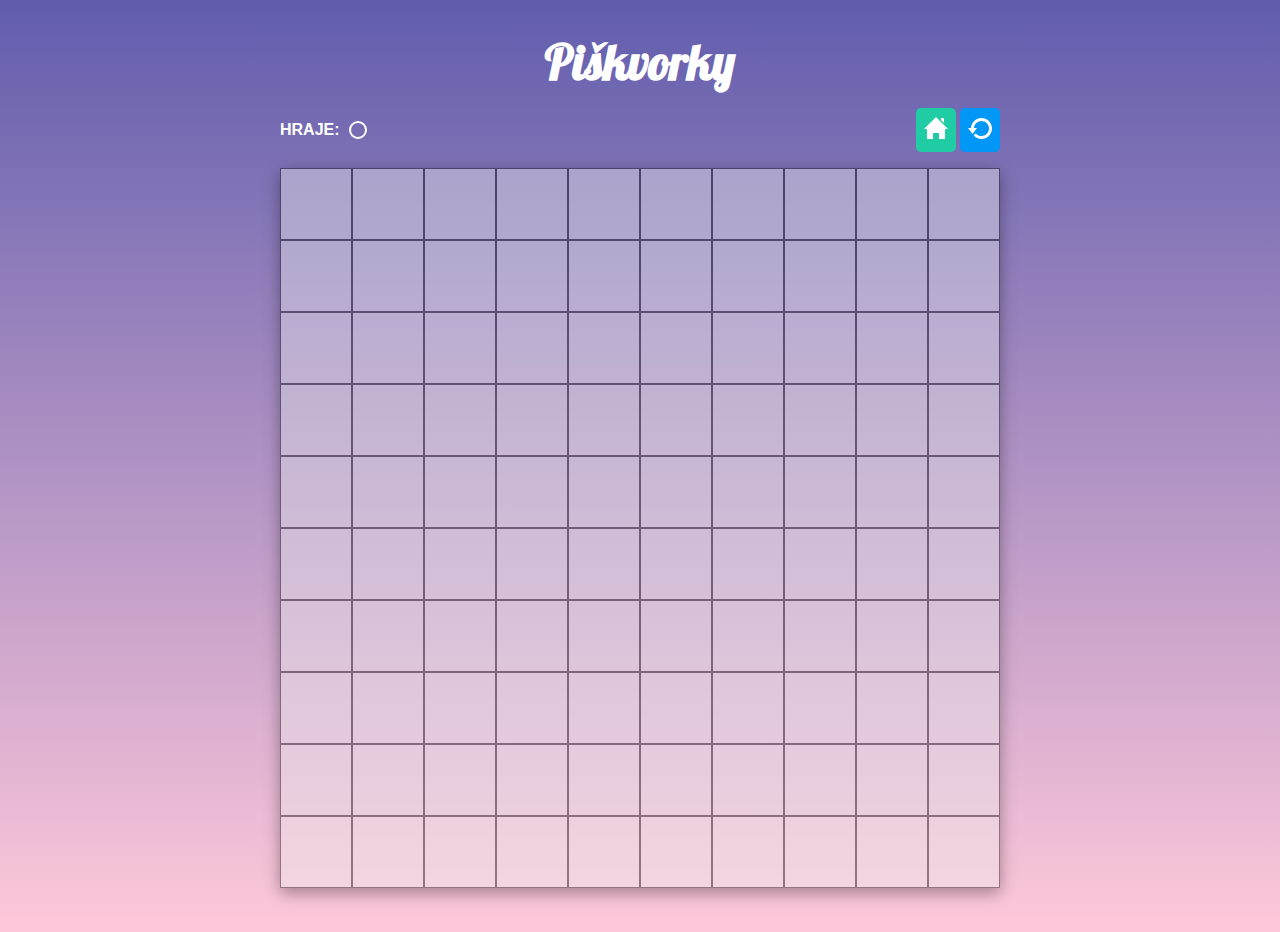
==== hra.html @ 9f44edd9 "final" ====
<!DOCTYPE html>
<html lang="en">
  <head>
    <meta charset="UTF-8" />
    <meta name="viewport" content="width=device-width, initial-scale=1.0" />
    <title>Hra</title>
    <link rel="stylesheet" href="style.css" />

    <!-- Přidání Lobster google fonts-->
    <link rel="preconnect" href="https://fonts.googleapis.com" />
    <link rel="preconnect" href="https://fonts.gstatic.com" crossorigin />
    <link
      href="https://fonts.googleapis.com/css2?family=Lobster&display=swap"
      rel="stylesheet"
    />
  </head>
  <body>
    <main class="game-card">
      <h1 class="title title--margin">Piškvorky</h1>

      <nav class="game-card__nav container container--space-between">
        <div class="game-card__status">
          <p class="game-card__title">Hraje:</p>
          <svg class="game-card__player" height="20" width="20">
            <circle
              cx="10"
              cy="10"
              r="8"
              stroke="white"
              stroke-width="2"
              fill-opacity="0"
            />
          </svg>
        </div>
        <div class="game-card__buttons">
          <a class="game-card__button button--green" href="index.html"
            ><img src="images/home.svg" alt="Icon home"
          /></a>
          <a class="game-card__button button--blue" href="hra.html"
            ><img src="images/restart.svg" alt="Icon restart game"
          /></a>
        </div>
      </nav>

      <section class="game-card__field">
        <div class="container">
          <button class="game-card__box"></button>
          <button class="game-card__box"></button>
          <button class="game-card__box"></button>
          <button class="game-card__box"></button>
          <button class="game-card__box"></button>
          <button class="game-card__box"></button>
          <button class="game-card__box"></button>
          <button class="game-card__box"></button>
          <button class="game-card__box"></button>
          <button class="game-card__box"></button>
        </div>

        <div class="container">
          <button class="game-card__box"></button>
          <button class="game-card__box"></button>
          <button class="game-card__box"></button>
          <button class="game-card__box"></button>
          <button class="game-card__box"></button>
          <button class="game-card__box"></button>
          <button class="game-card__box"></button>
          <button class="game-card__box"></button>
          <button class="game-card__box"></button>
          <button class="game-card__box"></button>
        </div>

        <div class="container">
          <button class="game-card__box"></button>
          <button class="game-card__box"></button>
          <button class="game-card__box"></button>
          <button class="game-card__box"></button>
          <button class="game-card__box"></button>
          <button class="game-card__box"></button>
          <button class="game-card__box"></button>
          <button class="game-card__box"></button>
          <button class="game-card__box"></button>
          <button class="game-card__box"></button>
        </div>

        <div class="container">
          <button class="game-card__box"></button>
          <button class="game-card__box"></button>
          <button class="game-card__box"></button>
          <button class="game-card__box"></button>
          <button class="game-card__box"></button>
          <button class="game-card__box"></button>
          <button class="game-card__box"></button>
          <button class="game-card__box"></button>
          <button class="game-card__box"></button>
          <button class="game-card__box"></button>
        </div>

        <div class="container">
          <button class="game-card__box"></button>
          <button class="game-card__box"></button>
          <button class="game-card__box"></button>
          <button class="game-card__box"></button>
          <button class="game-card__box"></button>
          <button class="game-card__box"></button>
          <button class="game-card__box"></button>
          <button class="game-card__box"></button>
          <button class="game-card__box"></button>
          <button class="game-card__box"></button>
        </div>

        <div class="container">
          <button class="game-card__box"></button>
          <button class="game-card__box"></button>
          <button class="game-card__box"></button>
          <button class="game-card__box"></button>
          <button class="game-card__box"></button>
          <button class="game-card__box"></button>
          <button class="game-card__box"></button>
          <button class="game-card__box"></button>
          <button class="game-card__box"></button>
          <button class="game-card__box"></button>
        </div>

        <div class="container">
          <button class="game-card__box"></button>
          <button class="game-card__box"></button>
          <button class="game-card__box"></button>
          <button class="game-card__box"></button>
          <button class="game-card__box"></button>
          <button class="game-card__box"></button>
          <button class="game-card__box"></button>
          <button class="game-card__box"></button>
          <button class="game-card__box"></button>
          <button class="game-card__box"></button>
        </div>

        <div class="container">
          <button class="game-card__box"></button>
          <button class="game-card__box"></button>
          <button class="game-card__box"></button>
          <button class="game-card__box"></button>
          <button class="game-card__box"></button>
          <button class="game-card__box"></button>
          <button class="game-card__box"></button>
          <button class="game-card__box"></button>
          <button class="game-card__box"></button>
          <button class="game-card__box"></button>
        </div>

        <div class="container">
          <button class="game-card__box"></button>
          <button class="game-card__box"></button>
          <button class="game-card__box"></button>
          <button class="game-card__box"></button>
          <button class="game-card__box"></button>
          <button class="game-card__box"></button>
          <button class="game-card__box"></button>
          <button class="game-card__box"></button>
          <button class="game-card__box"></button>
          <button class="game-card__box"></button>
        </div>

        <div class="container">
          <button class="game-card__box"></button>
          <button class="game-card__box"></button>
          <button class="game-card__box"></button>
          <button class="game-card__box"></button>
          <button class="game-card__box"></button>
          <button class="game-card__box"></button>
          <button class="game-card__box"></button>
          <button class="game-card__box"></button>
          <button class="game-card__box"></button>
          <button class="game-card__box"></button>
        </div>
      </section>
    </main>
  </body>
</html>
---- style.css ----
/* Základní styly */
html {
  box-sizing: border-box;
}

*,
*:before,
*:after {
  box-sizing: inherit;
}

/* 
STYLY
-------------------------------------------------
Nadpis Piškvorky je fontem Lobster
Gradient z fialové  #615dad do růžové  #ffc8da;
Barva textu  #ffffff.
Podkladová tmavě modrá  #283e50.
Tlačítko PRAVIDLA  #1fcca4. A po najetí myši  #1cbb96.
Tlačítko ZAČÍT HRÁT  #0197f6. Po najetí  #0090e9
--------------------------------------------------
*/

body {
  margin: 0;
  font-family: Arial, sans-serif;
  background-image: linear-gradient(to bottom, #615dad, #ffc8da);
  background-repeat: no-repeat;
  height: 100vh;
}

/*-----------------Společné styly----------------*/
main {
  margin: 0 auto;
  color: #ffffff;
  text-align: center;
  margin-top: 2rem;
}

.title {
  font-family: 'Lobster';
  font-size: 3rem;
  margin: 0;
}

.title--margin {
  margin-bottom: 1rem;
}

/*------CONTAINER FLEXBOX-----*/
.container {
  display: flex;
}

.container--column {
  flex-direction: column;
  gap: 1rem;
}

.container--space-between {
  justify-content: space-between;
  align-items: center;
}

/*------BUTTON ------*/
.button--green {
  background-color: #1fcca4;
}

.button--blue {
  background-color: #0197f6;
}

/*----- BUTTON HOVER-------*/
.button--green:hover {
  background-color: #1cbb96;
}

.button--blue:hover {
  background-color: #0090e9;
}

/*--------------------- MAIN CARD------------------ */
.main-card {
  max-width: 70%;
  line-height: 1.4;
  background-color: #283e50;
}

@media (min-width: 540px) {
  .main-card {
    width: 390px;
  }
}

/*-------MAIN CARD Picture--------*/

.main-card__picture img {
  width: 100%;
}

/*------Společný border, aby se nepřekrývali------- */
.main-card,
.main-card__picture img {
  border-radius: 6px 6px 0 0;
}

/*------ MAIN CARD Description-------*/
.main-card__info {
  padding: 0 1.5rem;
}

/*------ MAIN CARD Button------*/

.main-card__button {
  display: block;
  color: #ffffff;
  text-decoration: none;
  margin-top: 0.1rem;
  padding: 1rem 0;
}


/*----------------------GAME CARD -----------------------------*/
.game-card {
  max-width: 80vmin;
}

/*------GAME CARD NAV----*/
.game-card__nav {
  margin-bottom: 1rem;
}

.game-card__player {
  text-transform: uppercase;
  font-weight: bold;
  position: relative;
}

/*----- GAME CARD status-----*/
.game-card__status {
  display: flex;
  align-items: center;
  gap: 0.5rem;
}

.game-card__title {
  text-transform: uppercase;
  font-weight: bold;
  margin: 0;
}

/* .game-card__player::after {
  content: "";
  position: absolute;
  left: 4rem;
  width: 1em;
  height: 1em;
  border: 2px solid #ffffff;
  border-radius: 50%;
} */

/*------GAME CARD ICONS ------*/
.game-card__button {
  display: inline-block;
  padding: 0.5rem;
  border-radius: 5px;
}

/*----- GAME CARD BOX  -----*/
.game-card__field {
  box-shadow: rgba(0, 0, 0, 0.35) 0px 5px 15px;
}

.game-card__box {
  border: 1.5px solid #000000;
  opacity: 0.4;
  padding: 0;
  width: calc(80vmin / 10);
  height: calc(80vmin / 10)
}

.game-card__box:hover,
.game-card__box:focus {
  cursor: pointer;
  opacity: 0.6;
}
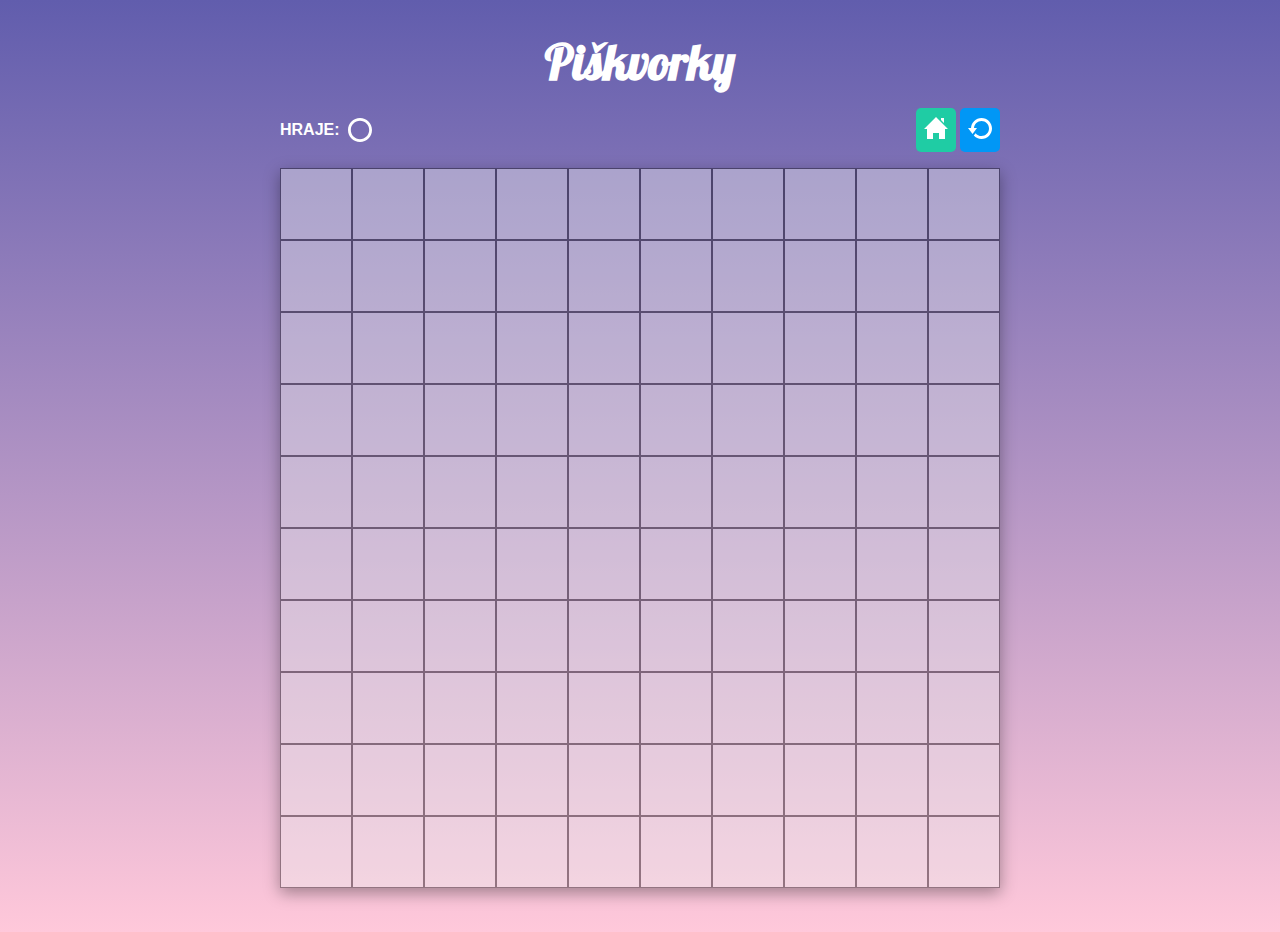
==== commit f614ae64: "add circle" ====
--- a/hra.html
+++ b/hra.html
@@ -21,16 +21,11 @@
       <nav class="game-card__nav container container--space-between">
         <div class="game-card__status">
           <p class="game-card__title">Hraje:</p>
-          <svg class="game-card__player" height="20" width="20">
-            <circle
-              cx="10"
-              cy="10"
-              r="8"
-              stroke="white"
-              stroke-width="2"
-              fill-opacity="0"
-            />
-          </svg>
+          <img
+            class="game-card__circle"
+            src="images/circle.svg"
+            alt="circle status"
+          />
         </div>
         <div class="game-card__buttons">
           <a class="game-card__button button--green" href="index.html"
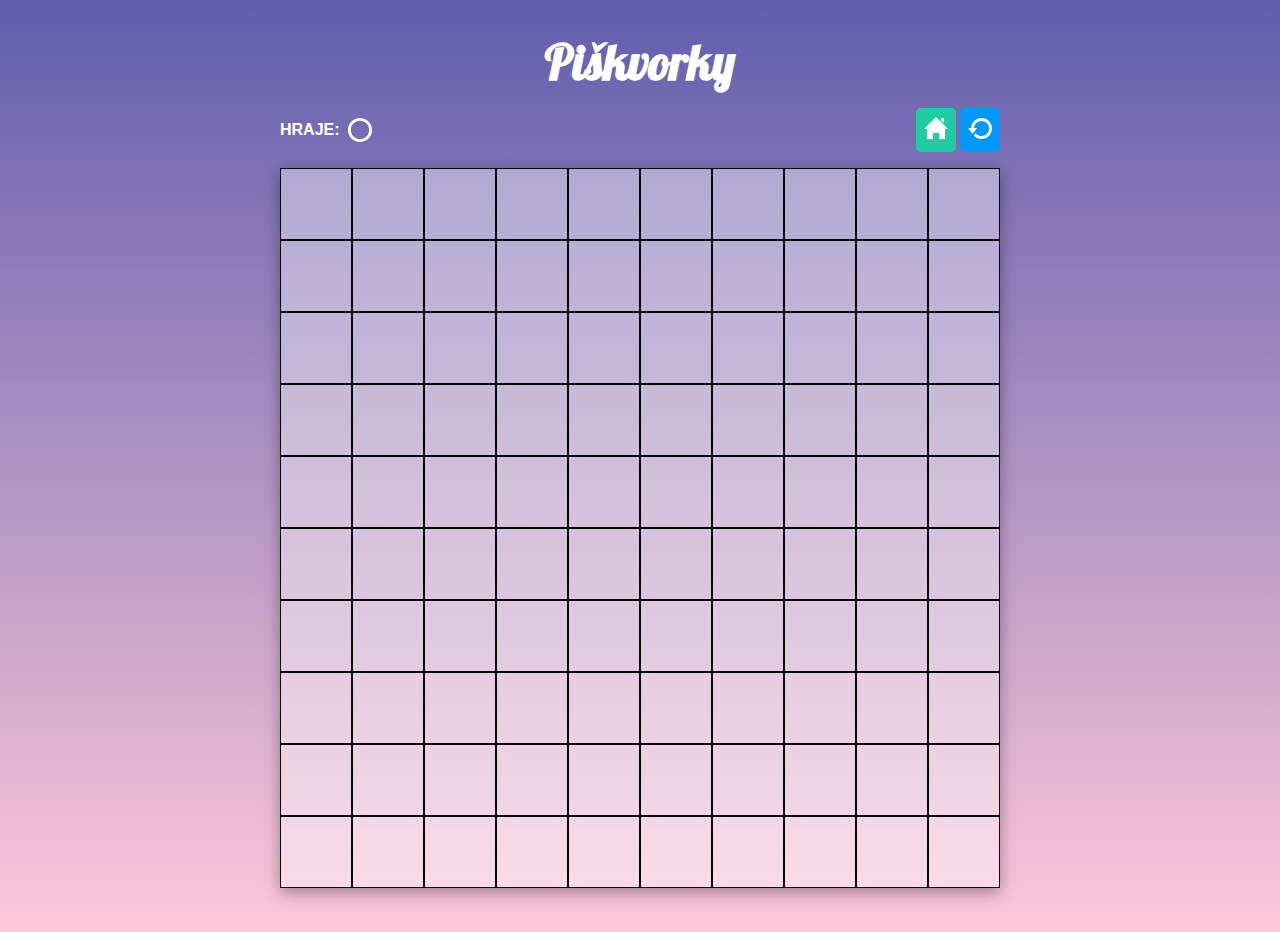
==== commit b99b2845: "add style,js,listener" ====
--- a/hra.html
+++ b/hra.html
@@ -1,10 +1,12 @@
 <!DOCTYPE html>
-<html lang="en">
+<html lang="cs">
   <head>
     <meta charset="UTF-8" />
     <meta name="viewport" content="width=device-width, initial-scale=1.0" />
     <title>Hra</title>
     <link rel="stylesheet" href="style.css" />
+    <!--Přidání JS do HTML-->
+    <script type="module" src="script.js"></script>
 
     <!-- Přidání Lobster google fonts-->
     <link rel="preconnect" href="https://fonts.googleapis.com" />
@@ -22,9 +24,9 @@
         <div class="game-card__status">
           <p class="game-card__title">Hraje:</p>
           <img
-            class="game-card__circle"
+            class="game-card__player"
             src="images/circle.svg"
-            alt="circle status"
+            alt="Who is play?"
           />
         </div>
         <div class="game-card__buttons">
--- a/style.css
+++ b/style.css
@@ -26,7 +26,7 @@
   font-family: Arial, sans-serif;
   background-image: linear-gradient(to bottom, #615dad, #ffc8da);
   background-repeat: no-repeat;
-  height: 100vh;
+  min-height: 100vh;
 }
 
 /*-----------------Společné styly----------------*/
@@ -132,9 +132,7 @@
 }
 
 .game-card__player {
-  text-transform: uppercase;
-  font-weight: bold;
-  position: relative;
+  filter: brightness(0) invert(1);
 }
 
 /*----- GAME CARD status-----*/
@@ -150,15 +148,6 @@
   margin: 0;
 }
 
-/* .game-card__player::after {
-  content: "";
-  position: absolute;
-  left: 4rem;
-  width: 1em;
-  height: 1em;
-  border: 2px solid #ffffff;
-  border-radius: 50%;
-} */
 
 /*------GAME CARD ICONS ------*/
 .game-card__button {
@@ -173,8 +162,8 @@
 }
 
 .game-card__box {
-  border: 1.5px solid #000000;
-  opacity: 0.4;
+  border: 1px solid #000000;
+  background: rgba(255, 255, 255, 0.4);
   padding: 0;
   width: calc(80vmin / 10);
   height: calc(80vmin / 10)
@@ -185,3 +174,26 @@
   cursor: pointer;
   opacity: 0.6;
 }
+
+/*---------Přidání circle a cross---------*/
+.game-card__box--circle {
+  background-image: url("images/circle.svg");
+}
+
+.game-card__box--cross {
+  background-image: url("images/cross.svg");
+}
+
+.game-card__box--circle,
+.game-card__box--cross {
+  background-repeat: no-repeat;
+  background-size: 6vmin;
+  background-position: center;
+}
+
+.game-card__box--circle:hover,
+.game-card__box--circle:focus,
+.game-card__box--cross:hover,
+.game-card__box--cross:focus {
+  opacity: 1;
+}
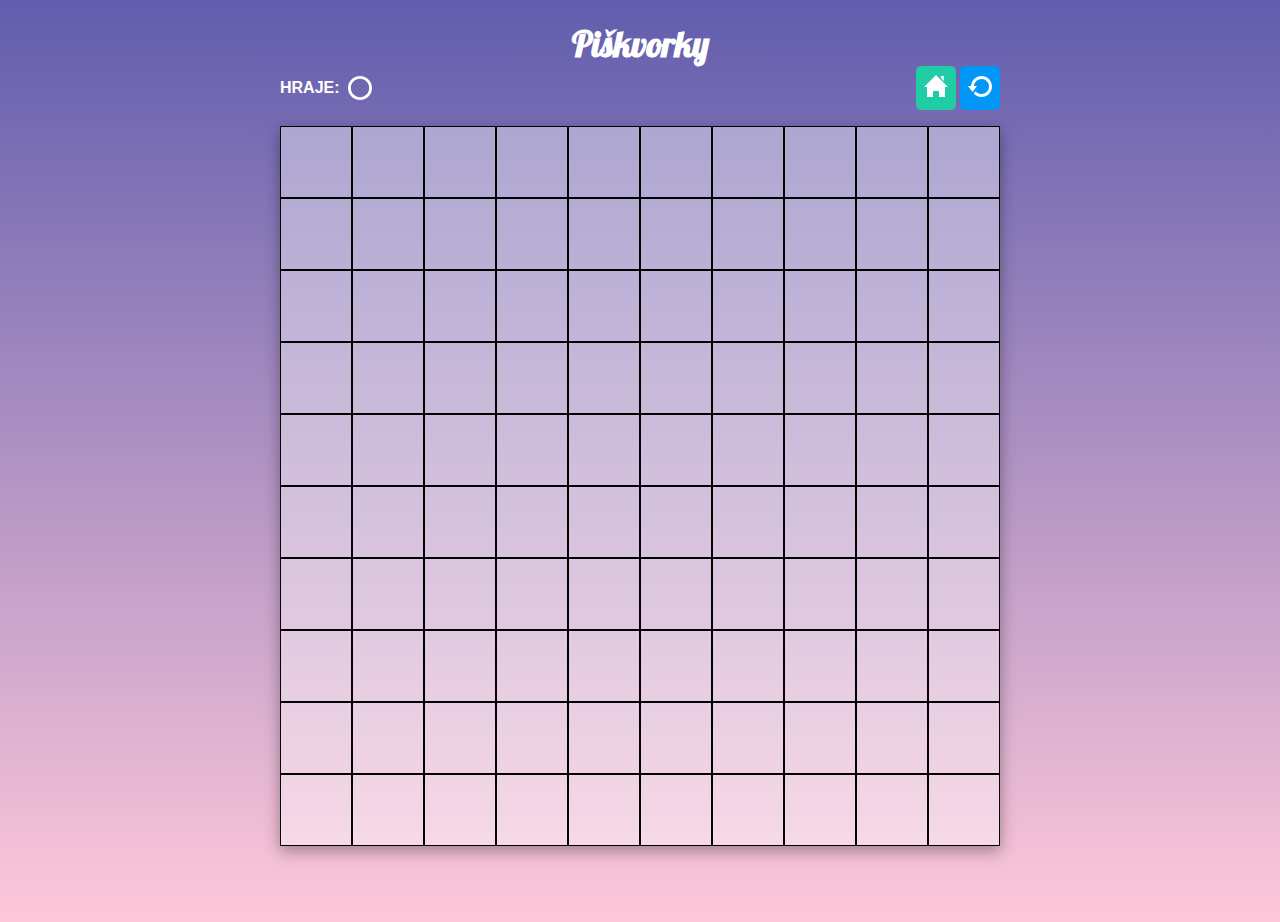
==== commit 173b2b10: "remove class" ====
--- a/hra.html
+++ b/hra.html
@@ -18,7 +18,7 @@
   </head>
   <body>
     <main class="game-card">
-      <h1 class="title title--margin">Piškvorky</h1>
+      <h1 class="title">Piškvorky</h1>
 
       <nav class="game-card__nav container container--space-between">
         <div class="game-card__status">
@@ -26,14 +26,17 @@
           <img
             class="game-card__player"
             src="images/circle.svg"
-            alt="Who is play?"
+            alt="Current player"
           />
         </div>
         <div class="game-card__buttons">
           <a class="game-card__button button--green" href="index.html"
             ><img src="images/home.svg" alt="Icon home"
           /></a>
-          <a class="game-card__button button--blue" href="hra.html"
+          <a
+            id="button-blue"
+            class="game-card__button button--blue"
+            href="hra.html"
             ><img src="images/restart.svg" alt="Icon restart game"
           /></a>
         </div>
--- a/style.css
+++ b/style.css
@@ -34,17 +34,13 @@
   margin: 0 auto;
   color: #ffffff;
   text-align: center;
-  margin-top: 2rem;
+  margin-top: 1.4rem;
 }
 
 .title {
   font-family: 'Lobster';
-  font-size: 3rem;
+  font-size: 2.2rem;
   margin: 0;
-}
-
-.title--margin {
-  margin-bottom: 1rem;
 }
 
 /*------CONTAINER FLEXBOX-----*/
@@ -176,6 +172,28 @@
 }
 
 /*---------Přidání circle a cross---------*/
+@keyframes animatedBackground {
+  0% {
+    background-size: 0%;
+  }
+
+  25% {
+    background-size: 25%;
+  }
+
+  50% {
+    background-size: 50%;
+  }
+
+  75% {
+    background-size: 75%;
+  }
+
+  100% {
+    background-size: 100%;
+  }
+}
+
 .game-card__box--circle {
   background-image: url("images/circle.svg");
 }
@@ -189,6 +207,7 @@
   background-repeat: no-repeat;
   background-size: 6vmin;
   background-position: center;
+  animation: animatedBackground 0.30s;
 }
 
 .game-card__box--circle:hover,
